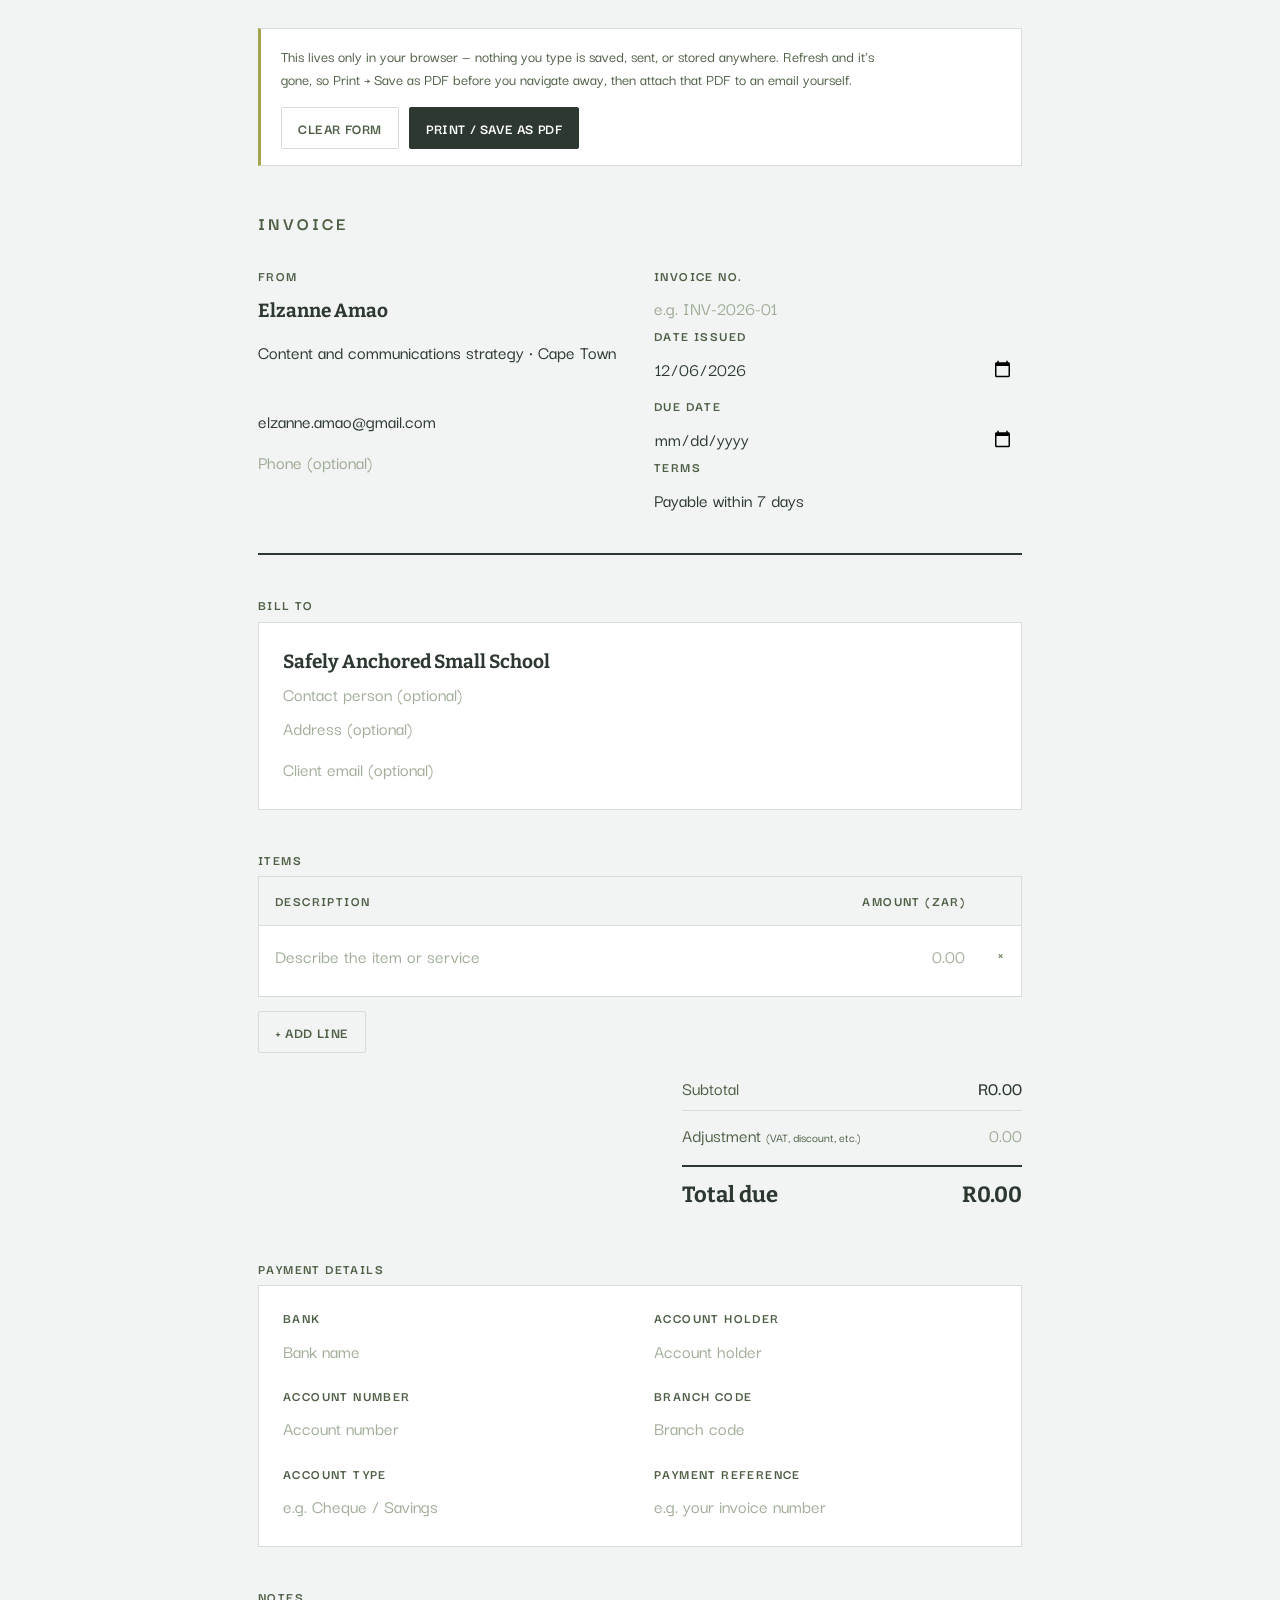
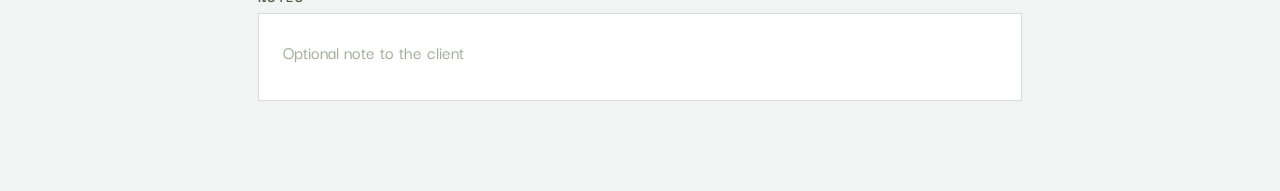
==== invoices/index.html @ be48b89b "Add a blank, reusable invoice tool Discussed first: this repo is public, so nothing that touches git" ====
<!DOCTYPE html>
<!--
  ============================================================
  EDITING NOTES — invoices/index.html
  ============================================================
  WHAT THIS IS:
    A blank, reusable invoice tool. Not client-specific — every
    field except your own "From" details starts empty or with a
    placeholder, so this one file works for any client, invoice
    after invoice. It is NOT linked from the main navigation and is
    marked noindex, so it will not appear in Google results or the
    site's sitemap. Direct link:
      https://elzanneamao.netlify.app/invoices/

  WHY THIS IS SAFE IN A PUBLIC REPO:
    Nothing you type into this page is saved anywhere — not to a
    file, not to this site, not to any server. There is no backend
    and no database. Everything lives only in the browser tab you
    have open, for as long as you have it open. Refresh the page,
    or close the tab, and it's gone.
    That is deliberate, and it is what makes this safe to keep in a
    PUBLIC repository: the committed file itself is always just
    blank fields and placeholder text, whether you've used it once
    or a hundred times. There is no invoice data, no client details
    and no banking details anywhere in the file's history, because
    none of it is ever written back into the file.
    Do NOT hardcode real banking details, real invoice numbers, or
    a real client's information into this file to "save yourself
    typing" — that would defeat the entire point, and it would sit
    in this repo's git history permanently, even if you delete it
    again later. Retype the sensitive fields each time, or keep
    your banking details in a private note somewhere off GitHub and
    paste them in when you need them.

  HOW TO USE IT:
    Open the page, fill in the fields (click any field and type —
    they're already laid out like the finished invoice), use
    "+ Add line" for more line items, then Print → Save as PDF
    and attach that PDF to an email yourself. "Clear form" reloads
    the page to start over.

  WHAT'S PREFILLED VS BLANK:
    Your name, role and email in the "From" block are prefilled,
    since they're already public on the proposal and quote pages in
    this same repo. "Bill to" defaults to Safely Anchored Small
    School for the immediate invoice this was built for — change
    or clear it for the next client. Everything else, including the
    whole banking-details block, starts blank on purpose.
  ============================================================
-->
<html lang="en-ZA">
<head>
<meta charset="utf-8">
<meta name="viewport" content="width=device-width, initial-scale=1">
<meta name="robots" content="noindex, nofollow">
<title>Invoice Tool</title>
<link rel="icon" type="image/png" sizes="32x32" href="/images/favicon-32.png">
<link rel="icon" type="image/png" sizes="512x512" href="/images/favicon-512.png">
<link rel="apple-touch-icon" href="/images/apple-touch-icon.png">
<link rel="preconnect" href="https://fonts.googleapis.com">
<link rel="preconnect" href="https://fonts.gstatic.com" crossorigin>
<link href="https://fonts.googleapis.com/css2?family=Bitter:wght@400;500;600&family=Darker+Grotesque:wght@400;500;600;700&display=swap" rel="stylesheet">
<style>
  :root{
    --moss:#2c3830;
    --sage:#7a8c6e;
    --sage-ink:#4e5f46;
    --gold:#a8a44c;
    --glass:#b8cdd4;
    --cream:#f1f4f2;
    --rule:#d5ddd6;
    --hairline:#dde2dd;
    --display:'Bitter',Georgia,serif;
    --body:'Darker Grotesque','Trebuchet MS',sans-serif;
    --fs:19px;
  }

  *{box-sizing:border-box;}

  html{-webkit-text-size-adjust:100%;}

  body{
    margin:0;
    background:var(--cream);
    color:var(--moss);
    font-family:var(--body);
    font-size:var(--fs);
    font-weight:500;
    line-height:1.45;
  }

  .wrap{
    max-width:820px;
    margin:0 auto;
    padding:0 28px 90px;
  }

  /* ---------- shared field styling ---------- */
  /* Inputs and textareas are styled to disappear into the page —
     no border, no box — so the form reads as the finished document
     you're filling in, not a form sitting on top of one. */

  input,textarea{
    font:inherit;
    color:inherit;
    background:transparent;
    border:none;
    border-radius:2px;
    padding:3px 4px;
    margin:0 -4px;
    width:100%;
    resize:none;
    overflow:hidden;
  }

  input:hover,textarea:hover{background:rgba(184,205,212,.16);}

  input:focus,textarea:focus{
    outline:1px dashed var(--sage);
    background:#fff;
  }

  input::placeholder,textarea::placeholder{color:var(--sage);opacity:.7;}

  /* ---------- on-screen notice + actions (never printed) ---------- */

  .no-print{}

  .toolbar{
    margin:28px 0 0;
    padding:16px 20px;
    background:#fff;
    border:1px solid var(--rule);
    border-left:3px solid var(--gold);
    display:flex;
    flex-wrap:wrap;
    align-items:center;
    justify-content:space-between;
    gap:16px;
  }

  .toolbar p{
    margin:0;
    font-size:16px;
    color:var(--sage-ink);
    max-width:38em;
  }

  .toolbar .actions{display:flex;gap:10px;flex-wrap:wrap;}

  button{
    font-family:var(--body);
    font-size:15px;
    font-weight:700;
    letter-spacing:.04em;
    text-transform:uppercase;
    cursor:pointer;
    border-radius:2px;
    padding:10px 16px;
    border:1px solid var(--moss);
    background:var(--moss);
    color:#fff;
    transition:opacity .2s ease;
  }

  button:hover{opacity:.85;}

  button.ghost{background:transparent;color:var(--sage-ink);border-color:var(--rule);}

  /* ---------- masthead ---------- */

  .masthead{
    padding:44px 0 36px;
    border-bottom:2px solid var(--moss);
  }

  .eyebrow{
    font-family:var(--body);
    font-size:var(--fs);
    font-weight:700;
    letter-spacing:.16em;
    text-transform:uppercase;
    color:var(--sage-ink);
    margin:0;
  }

  .field-label{
    display:block;
    font-size:14px;
    font-weight:700;
    letter-spacing:.1em;
    text-transform:uppercase;
    color:var(--sage-ink);
    margin:0 0 6px;
  }

  /* ---------- from / meta header ---------- */

  .headgrid{
    display:grid;
    grid-template-columns:1fr 1fr;
    gap:28px;
    margin-top:28px;
  }

  .headgrid .name{
    font-family:var(--display);
    font-size:var(--fs);
    font-weight:700;
    color:var(--moss);
  }

  .headgrid .stack > *{display:block;margin-bottom:8px;}
  .headgrid .stack > *:last-child{margin-bottom:0;}

  .meta-row{
    display:grid;
    grid-template-columns:1fr 1fr;
    gap:10px 16px;
    margin-bottom:8px;
  }

  /* ---------- sections ---------- */

  section{padding:40px 0 0;}

  .panel{
    background:#fff;
    border:1px solid var(--rule);
    padding:22px 24px;
  }

  /* ---------- line items table ---------- */

  table.items{
    width:100%;
    border-collapse:collapse;
    background:#fff;
    border:1px solid var(--rule);
  }

  table.items th{
    text-align:left;
    padding:14px 16px;
    background:var(--cream);
    font-size:14px;
    font-weight:700;
    letter-spacing:.1em;
    text-transform:uppercase;
    color:var(--sage-ink);
    border-bottom:1px solid var(--rule);
  }

  table.items th.amt,table.items td.amt{text-align:right;width:150px;}

  table.items td{
    padding:14px 16px;
    border-top:1px solid var(--rule);
    vertical-align:top;
  }

  table.items tr:first-child td{border-top:none;}

  td.amt input{text-align:right;}

  td.rm{width:36px;padding:14px 8px;text-align:center;}

  .rm-btn{
    border:none;
    background:transparent;
    color:var(--sage);
    font-weight:700;
    font-size:18px;
    padding:0;
    line-height:1;
  }

  .rm-btn:hover{color:#b34848;opacity:1;}

  .add-line{margin-top:14px;}

  .totals{
    margin-top:14px;
    margin-left:auto;
    width:100%;
    max-width:340px;
  }

  .totals-row{
    display:flex;
    justify-content:space-between;
    align-items:center;
    gap:16px;
    padding:8px 0;
    border-top:1px solid var(--rule);
  }

  .totals-row:first-child{border-top:none;}

  .totals-row .lbl{color:var(--sage-ink);}

  .totals-row.grand{
    border-top:2px solid var(--moss);
    margin-top:4px;
    padding-top:12px;
  }

  .totals-row.grand .lbl,.totals-row.grand .val{
    font-family:var(--display);
    font-weight:700;
    font-size:calc(var(--fs) + 3px);
    color:var(--moss);
  }

  .totals-row .val{font-weight:600;}

  .adj-input{max-width:110px;text-align:right;}

  /* ---------- bank details grid ---------- */

  .bankgrid{
    display:grid;
    grid-template-columns:1fr 1fr;
    gap:18px 28px;
  }

  /* ---------- responsive ---------- */

  @media (max-width:680px){
    body{font-size:20px;}
    .wrap{padding:0 20px 70px;}
    .headgrid{grid-template-columns:1fr;gap:24px;}
    .meta-row{grid-template-columns:1fr 1fr;}
    .bankgrid{grid-template-columns:1fr;}
    table.items th.time,table.items td.time{display:none;}
  }

  @media (max-width:460px){
    :root{--fs:18px;}
    table.items th,table.items td{padding:10px 10px;}
    table.items th.amt,table.items td.amt{width:110px;}
  }

  @media print{
    :root{--fs:11.5pt;}
    body{background:#fff;}
    .no-print,.toolbar,.rm-btn,.add-line{display:none !important;}
    input:hover,textarea:hover,input:focus,textarea:focus{background:transparent;outline:none;}
    table.items tr{break-inside:avoid;}
    .panel,table.items{border-color:#ccc;}
    section{padding-top:24px;}
    .masthead{padding-top:0;}
    @page{margin:16mm;}
  }
</style>
</head>
<body>

<div class="wrap">

  <div class="toolbar no-print">
    <p>This lives only in your browser — nothing you type is saved, sent, or stored anywhere. Refresh and it's gone, so Print → Save as PDF before you navigate away, then attach that PDF to an email yourself.</p>
    <div class="actions">
      <button type="button" class="ghost" onclick="if(confirm('Clear everything on this invoice? This can\'t be undone.')) location.reload();">Clear form</button>
      <button type="button" onclick="window.print();">Print / Save as PDF</button>
    </div>
  </div>

  <header class="masthead">
    <p class="eyebrow">Invoice</p>

    <div class="headgrid">
      <div class="stack">
        <span class="field-label">From</span>
        <input class="name" type="text" value="Elzanne Amao" aria-label="Your name">
        <textarea rows="1" aria-label="Your role and location">Content and communications strategy &middot; Cape Town</textarea>
        <input type="text" value="elzanne.amao@gmail.com" aria-label="Your email">
        <input type="text" placeholder="Phone (optional)" aria-label="Your phone number">
      </div>

      <div class="stack">
        <div class="meta-row">
          <div>
            <span class="field-label">Invoice no.</span>
            <input type="text" placeholder="e.g. INV-2026-01" aria-label="Invoice number">
          </div>
          <div>
            <span class="field-label">Date issued</span>
            <input type="date" id="date-issued" aria-label="Date issued">
          </div>
        </div>
        <div class="meta-row">
          <div>
            <span class="field-label">Due date</span>
            <input type="date" aria-label="Due date">
          </div>
          <div>
            <span class="field-label">Terms</span>
            <input type="text" value="Payable within 7 days" aria-label="Payment terms">
          </div>
        </div>
      </div>
    </div>
  </header>

  <section>
    <span class="field-label">Bill to</span>
    <div class="panel">
      <div class="stack">
        <input class="name" style="font-family:var(--display);font-weight:700;" type="text" value="Safely Anchored Small School" aria-label="Client or organisation name">
        <input type="text" placeholder="Contact person (optional)" aria-label="Client contact person">
        <textarea rows="1" placeholder="Address (optional)" aria-label="Client address"></textarea>
        <input type="text" placeholder="Client email (optional)" aria-label="Client email">
      </div>
    </div>
  </section>

  <section>
    <span class="field-label">Items</span>
    <table class="items">
      <thead>
        <tr>
          <th>Description</th>
          <th class="amt">Amount (ZAR)</th>
          <th class="rm no-print"></th>
        </tr>
      </thead>
      <tbody id="items-body">
        <tr>
          <td><textarea rows="1" class="li-desc" placeholder="Describe the item or service" aria-label="Line item description"></textarea></td>
          <td class="amt"><input type="text" inputmode="decimal" class="li-amount" placeholder="0.00" aria-label="Line item amount"></td>
          <td class="rm no-print"><button type="button" class="rm-btn" aria-label="Remove line" onclick="removeLine(this);">&times;</button></td>
        </tr>
      </tbody>
    </table>

    <button type="button" class="ghost add-line no-print" onclick="addLine();">+ Add line</button>

    <div class="totals">
      <div class="totals-row">
        <span class="lbl">Subtotal</span>
        <span class="val" id="subtotal">R0.00</span>
      </div>
      <div class="totals-row">
        <span class="lbl">Adjustment <span style="font-size:13px;">(VAT, discount, etc.)</span></span>
        <input type="text" inputmode="decimal" class="adj-input" id="adjustment" placeholder="0.00" aria-label="Adjustment amount" oninput="recompute();">
      </div>
      <div class="totals-row grand">
        <span class="lbl">Total due</span>
        <span class="val" id="total">R0.00</span>
      </div>
    </div>
  </section>

  <section>
    <span class="field-label">Payment details</span>
    <div class="panel">
      <div class="bankgrid">
        <div>
          <span class="field-label">Bank</span>
          <input type="text" placeholder="Bank name" aria-label="Bank name">
        </div>
        <div>
          <span class="field-label">Account holder</span>
          <input type="text" placeholder="Account holder" aria-label="Account holder">
        </div>
        <div>
          <span class="field-label">Account number</span>
          <input type="text" placeholder="Account number" aria-label="Account number">
        </div>
        <div>
          <span class="field-label">Branch code</span>
          <input type="text" placeholder="Branch code" aria-label="Branch code">
        </div>
        <div>
          <span class="field-label">Account type</span>
          <input type="text" placeholder="e.g. Cheque / Savings" aria-label="Account type">
        </div>
        <div>
          <span class="field-label">Payment reference</span>
          <input type="text" placeholder="e.g. your invoice number" aria-label="Payment reference">
        </div>
      </div>
    </div>
  </section>

  <section>
    <span class="field-label">Notes</span>
    <div class="panel">
      <textarea rows="1" placeholder="Optional note to the client" aria-label="Notes to client"></textarea>
    </div>
  </section>

</div>

<script>
(function(){
  function autoGrow(el){
    el.style.height='auto';
    el.style.height=el.scrollHeight+'px';
  }

  function toNum(v){
    var n=parseFloat(String(v).replace(/[^0-9.\-]/g,''));
    return isNaN(n)?0:n;
  }

  function fmt(n){
    return 'R'+n.toLocaleString('en-US',{minimumFractionDigits:2,maximumFractionDigits:2});
  }

  window.recompute=function(){
    var amounts=document.querySelectorAll('.li-amount');
    var subtotal=0;
    amounts.forEach(function(el){subtotal+=toNum(el.value);});
    var adj=toNum(document.getElementById('adjustment').value);
    document.getElementById('subtotal').textContent=fmt(subtotal);
    document.getElementById('total').textContent=fmt(subtotal+adj);
  };

  /* Delegated on the document, so this covers every textarea and
     amount field on the page — the static ones (address, notes,
     the first line item) and any line item added later by
     addLine() — without needing to wire each one up by hand. */
  document.addEventListener('input',function(e){
    var t=e.target;
    if(t.tagName==='TEXTAREA') autoGrow(t);
    if(t.classList.contains('li-amount') || t.id==='adjustment') recompute();
  });

  window.addLine=function(){
    var tbody=document.getElementById('items-body');
    var tr=document.createElement('tr');
    tr.innerHTML='<td><textarea rows="1" class="li-desc" placeholder="Describe the item or service" aria-label="Line item description"></textarea></td>'+
      '<td class="amt"><input type="text" inputmode="decimal" class="li-amount" placeholder="0.00" aria-label="Line item amount"></td>'+
      '<td class="rm no-print"><button type="button" class="rm-btn" aria-label="Remove line" onclick="removeLine(this);">&times;</button></td>';
    tbody.appendChild(tr);
    var desc=tr.querySelector('.li-desc');
    if(desc){autoGrow(desc);desc.focus();}
  };

  window.removeLine=function(btn){
    var tr=btn.closest('tr');
    if(tr) tr.remove();
    recompute();
  };

  document.addEventListener('DOMContentLoaded',function(){
    document.querySelectorAll('textarea').forEach(autoGrow);
    var dateIssued=document.getElementById('date-issued');
    if(dateIssued && !dateIssued.value){
      var d=new Date();
      var iso=d.getFullYear()+'-'+String(d.getMonth()+1).padStart(2,'0')+'-'+String(d.getDate()).padStart(2,'0');
      dateIssued.value=iso;
    }
    recompute();
  });
})();
</script>
</body>
</html>
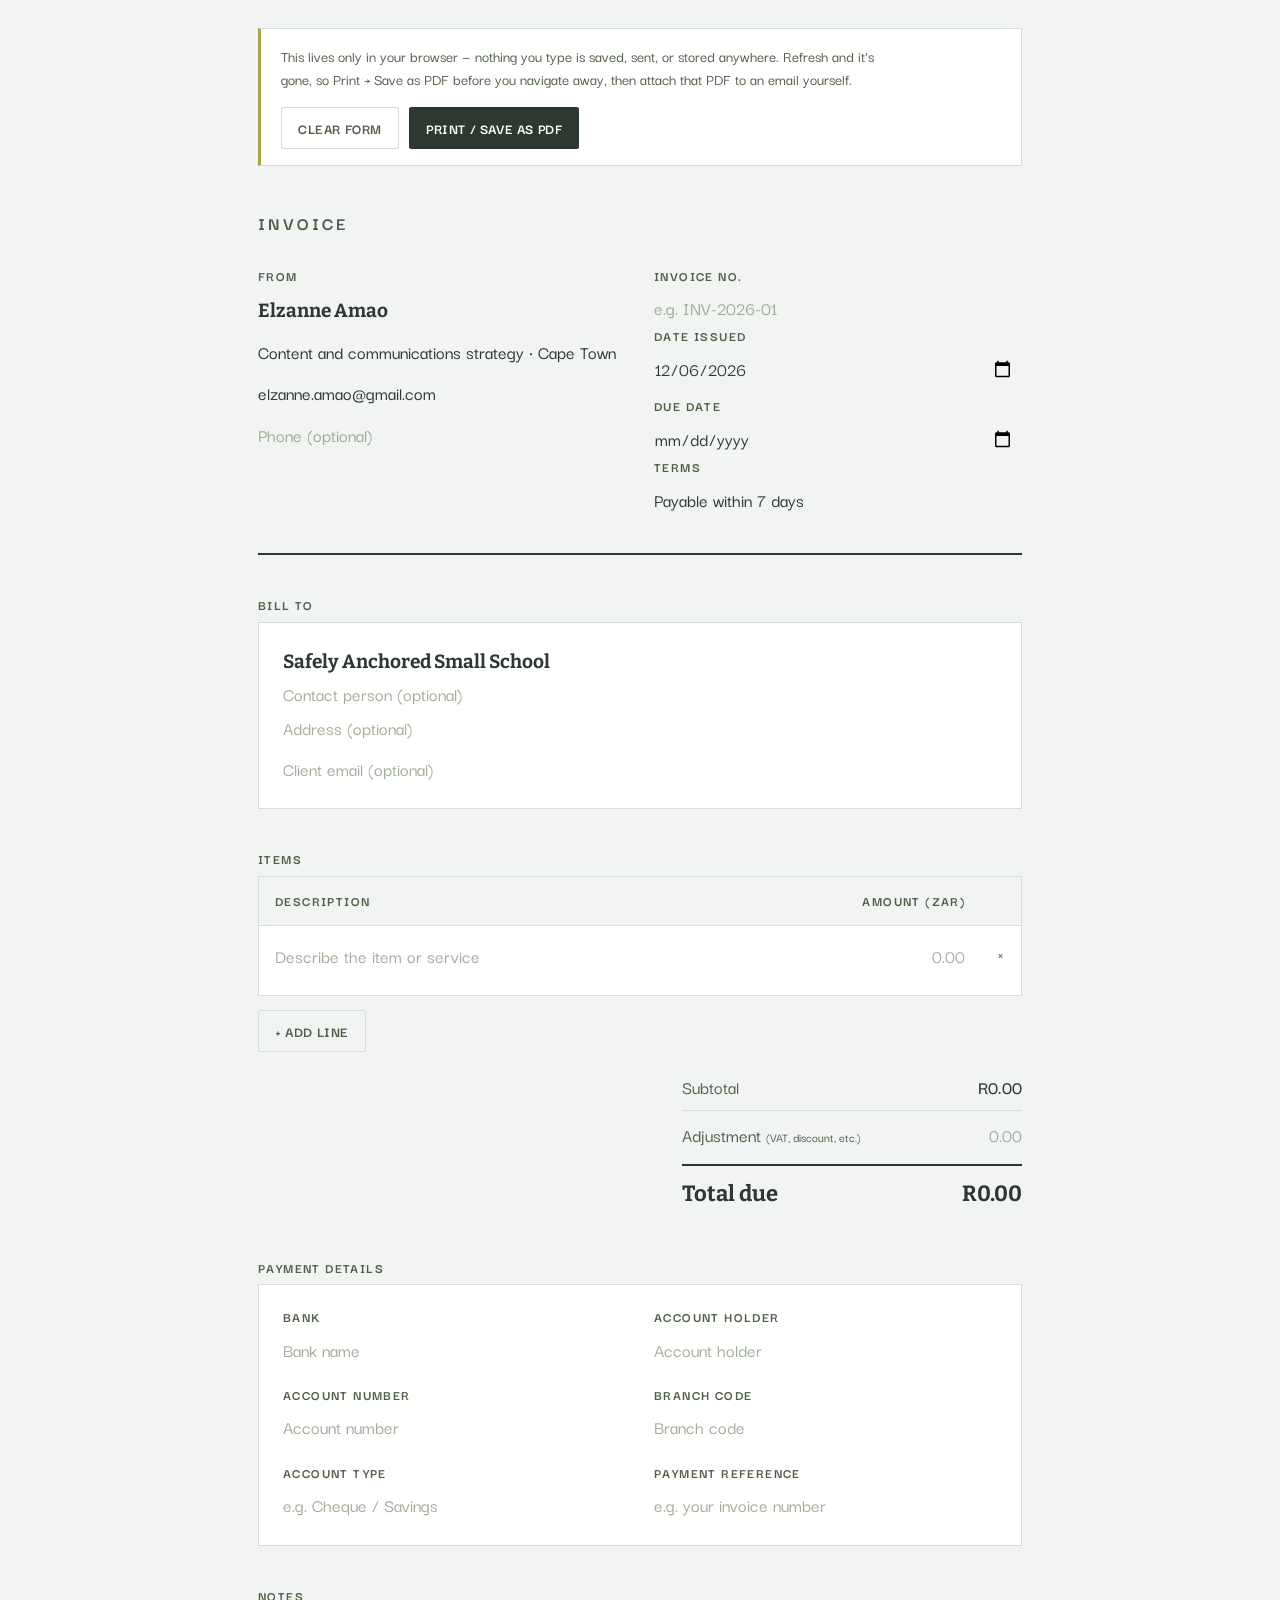
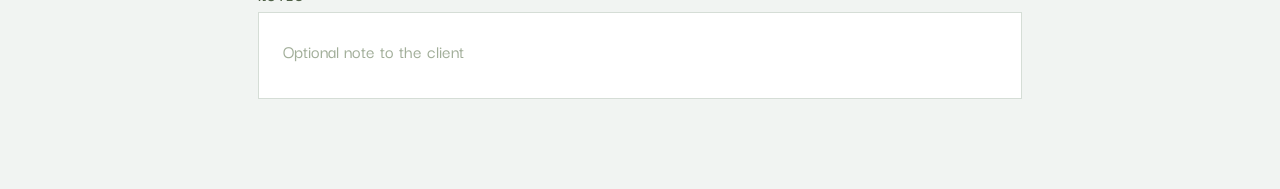
==== commit 95fb2643: "Fix leftover space under multi-line invoice items when printed The description boxes auto-grow to fi" ====
--- a/invoices/index.html
+++ b/invoices/index.html
@@ -113,6 +113,22 @@
     overflow:hidden;
   }
 
+  /* Lets a textarea size itself to its content via CSS alone, with
+     no JS-computed pixel height involved. That matters specifically
+     because print uses a smaller font than the screen (see --fs
+     below) — a height measured and locked in px while editing on
+     screen doesn't shrink back down for the smaller print font,
+     leaving dead space under the text once printed. Native intrinsic
+     sizing has no such gap: it's recalculated as part of layout for
+     whichever font size is actually in effect, at print time same as
+     screen time. Where this isn't supported yet, the JS fallback
+     below (autoGrow) takes over instead. */
+  textarea{field-sizing:content;}
+
+  @supports not (field-sizing:content){
+    textarea{resize:vertical;overflow:auto;}
+  }
+
   input:hover,textarea:hover{background:rgba(184,205,212,.16);}
 
   input:focus,textarea:focus{
@@ -495,7 +511,16 @@
 
 <script>
 (function(){
+  /* When the browser supports field-sizing (see CSS above), it
+     handles textarea height on its own — correctly, for whatever
+     font size is actually being rendered, screen or print — so this
+     stays out of the way entirely rather than fighting it with an
+     inline pixel height. Only browsers without that support fall
+     through to the manual JS resize. */
+  var nativeSizing=(typeof CSS!=='undefined' && CSS.supports && CSS.supports('field-sizing','content'));
+
   function autoGrow(el){
+    if(nativeSizing) return;
     el.style.height='auto';
     el.style.height=el.scrollHeight+'px';
   }
@@ -544,6 +569,22 @@
     if(tr) tr.remove();
     recompute();
   };
+
+  /* Print uses a smaller font than the screen (see --fs in the print
+     media query), so a textarea sized to fit its text on screen has
+     leftover space once printed — the same words take less height at
+     the smaller size, but the box's JS-set pixel height doesn't know
+     that on its own. beforeprint fires after the browser has already
+     switched to print layout, so re-measuring here picks up the
+     print font size correctly. afterprint restores the screen sizing
+     once the print dialog closes, since going back the other way has
+     the same problem in reverse. */
+  window.addEventListener('beforeprint',function(){
+    document.querySelectorAll('textarea').forEach(autoGrow);
+  });
+  window.addEventListener('afterprint',function(){
+    document.querySelectorAll('textarea').forEach(autoGrow);
+  });
 
   document.addEventListener('DOMContentLoaded',function(){
     document.querySelectorAll('textarea').forEach(autoGrow);
